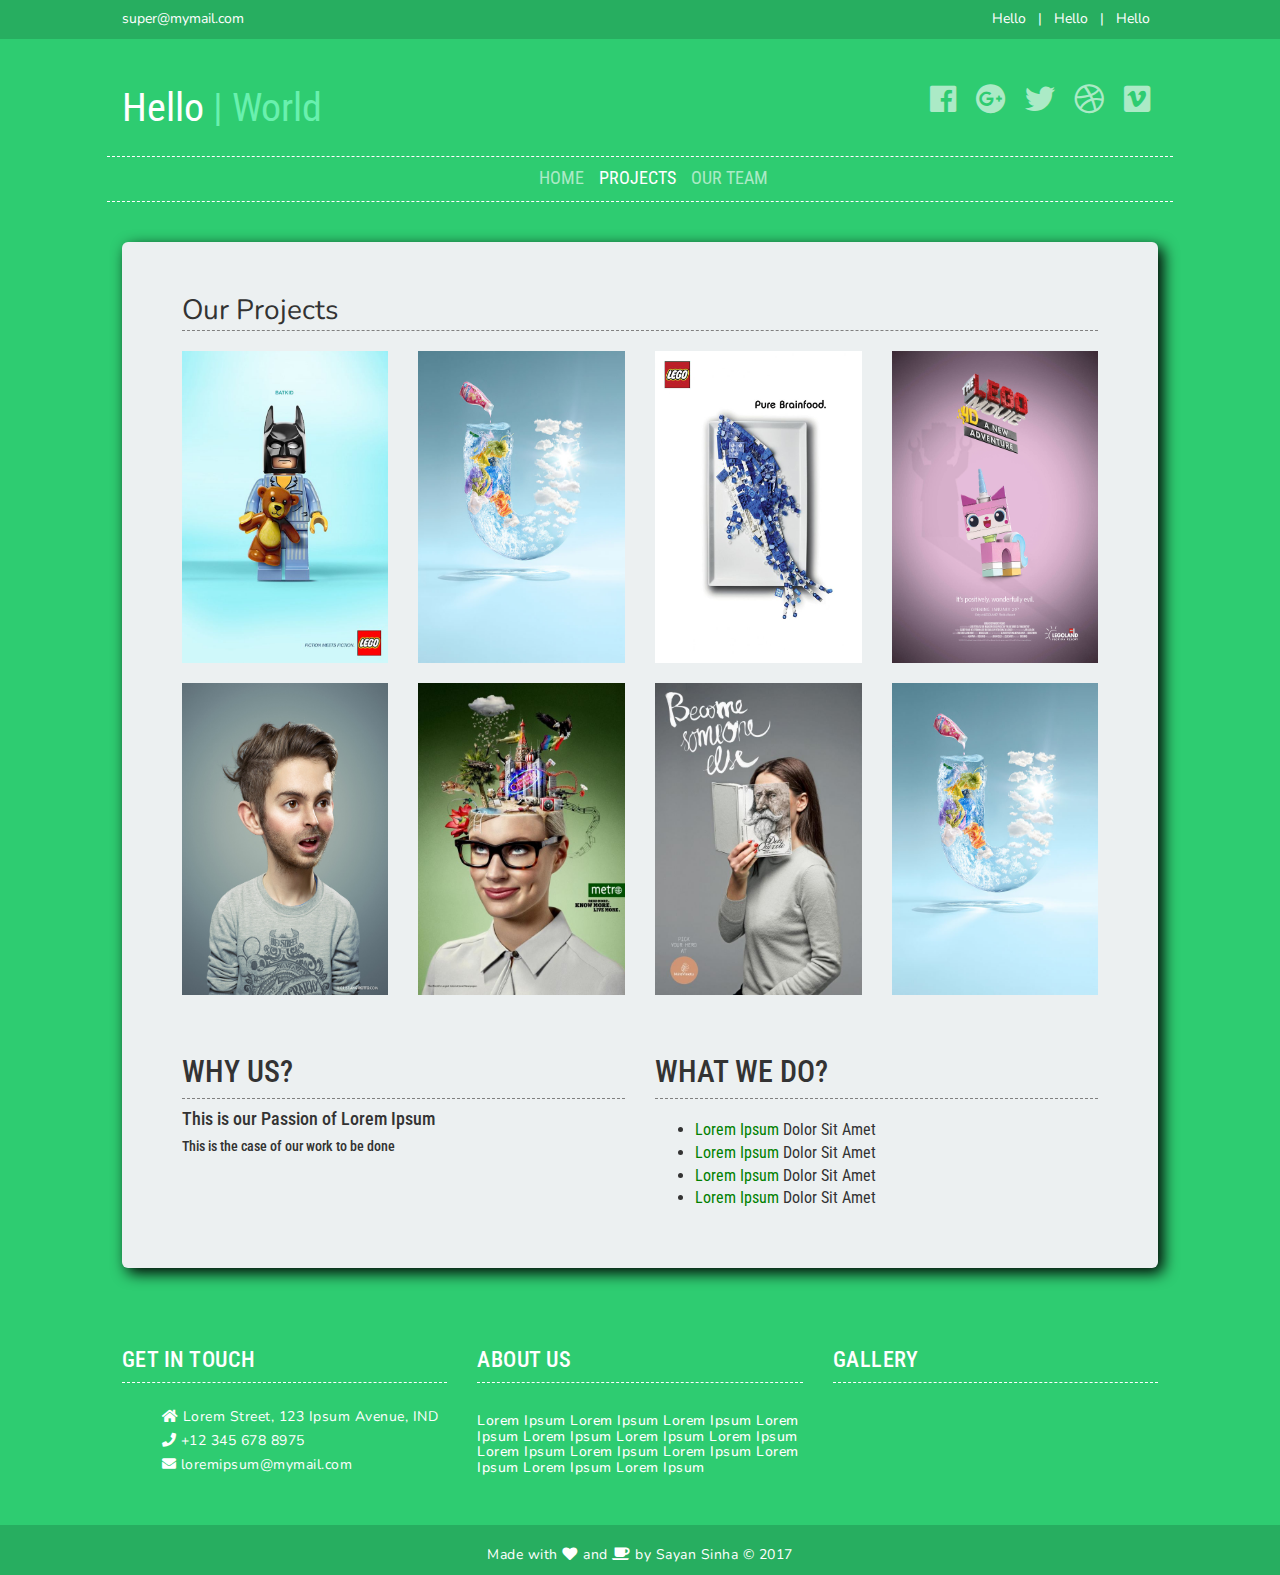
==== project.html @ 6f049e28 "Add files via upload" ====
<!DOCTYPE html>
<head>
    <title>Hello World | Projects</title>
        <meta charset="utf-8">
        <meta name="viewport" content="width=device-width, initial-scale=1.0">
        <meta http-equiv="X-UA-Compatible" content="IE=edge">
<!-- Bootstrap CSS -->
        <link rel="stylesheet" href="css/bootstrap.min.css" />
<!-- FontAwesome CSS -->
        <link rel="stylesheet" href="css/fontawesome-all.min.css" />
<!-- StyleSheets -->
        <link rel="stylesheet" href="styles.css" />
        
<!-- Custome Styles -->
        <style>

            body{
                background-color: #2ecc71;
            }


            .nav-link{
                background-color: #27ae60;
                color:#fff;
                padding-top:9px;
            }

            .nav-link ul li {
                display:inline-block;
                list-style: none;
            }
            
            .nav-link ul li a{
                color:#fff;
                text-decoration:none;
                position: relative;
                margin: 0 8px 0 8px;
            }

            .brand{
                color:#fff; 
                font-size: 40px;
            }

            .brand span{
                color: #69F0AE;
            }

            .brand-link ul li{
                display:inline-block;
                list-style: none;
            }

            .brand-link ul li a{
                color:#fff;
                text-decoration:none;
                position: relative;
                margin: 0 8px 0 8px;
                font-size:30px;
                opacity:0.6;
            }
            .brand-link ul li a:hover{
                opacity:1;
            }

            .hr{
                border-top: 0.2px dashed #fff;
                border-bottom: 0.2px dashed #fff;
            }

            .hr-grey{
                border-top: 0.5px dashed grey;
            }

            .hr-white{
                border-top: 0.5px dashed #fff;
            }

            .links ul li{
                display:inline-block;
                list-style: none;
                padding: 8px 0 0 0;
            }

            .links ul li a:hover{
                opacity: 1;
            }

            .links ul li a{
                color:#fff;
                text-decoration:none;
                position: relative;
                margin-right: 12px;
                font-size:18px;
                opacity:0.6;
            }

            .links ul li #active{
                opacity:1;
            }

            .text-over-image{
                position: absolute;
                top: 0;
                bottom: 0;
                left: 0;
                right: 0;
                opacity: 0;
                transition: all 0.5s ease;
                background-color: #e74c3c;
            }

            .text-over-image:hover{
                opacity: 0.8;
            }

            .text-overlay{
                color:#fff;
                top:50%;
                left:50%;
                padding-top:40%;
            }

            .bg-grey{
                background-color: #ECF0F1;
            }

            .page-foot-links ul li a{
                color:green;
            }
            
            .page-foot-links ul li{
                font-size:16px;
            }

            .shadow{
                box-shadow: 5px 5px 15px #000;
            }

            .footer-settings{
                color:#fff;
                letter-spacing: 0.5px;
            }

            .footer-settings h4{
                font-size:22px;
            }

            .foot-links li{
                list-style: none;
                margin-top: 4px;
            }

             @media (max-width: 720px){
           *{
                font-size: 10px;
                }
            }
        </style>
</head>

<body>
    <div class="container-fluid">
        <div class="row nav-link nunito">
            <div class="col-md-1"></div>
            <div class="col-md-10">
                <text class="pull-left">super@mymail.com</text>
                <ul class="pull-right">
                    <li><a href="#">Hello</a></li>
                    <li>|</li>
                    <li><a href="#">Hello</a></li>
                    <li>|</li>
                    <li><a href="#">Hello</a></li>
                </ul>
            </div>
            <div class="col-md-1"></div>
        </div>

        <br /><br />

        <div class="row brand-link">
            <div class="col-md-1"></div>
            <div class="col-md-10">
                <text class="pull-left brand roboto">Hello <span>| World</span></text>
                <ul class="pull-right">
                    <li><a href="#"><span class="fab fa-facebook"></span></a></li>
                    <li><a href="#"><span class="fab fa-google-plus"></span></a></li>
                    <li><a href="#"><span class="fab fa-twitter"></span></a></li>
                    <li><a href="#"><span class="fab fa-dribbble"></span></a></li>
                    <li><a href="#"><span class="fab fa-vimeo"></span></a></li>
                </ul>
            </div>
            <div class="col-md-1"></div>
        </div> 

        <br />

        <div class="row links">
            <div class="col-md-1"></div>
            <div class="col-md-10 hr roboto">
                <ul class="text-center">
                    <li><a href="index.html">HOME</a></li>
                    <li><a id="active" href="project.html">PROJECTS</a></li>
                    <li><a href="team.html">OUR TEAM</a></li>
                </ul>
            </div>
            <div class="col-md-1"></div>
        </div>

        <br /><br />

        <div class="row">
            <div class="col-md-1"></div>
            <div class="col-md-10 nunito">
                <div class="jumbotron bg-grey shadow">

                    <text style="font-size:28px;">Our Projects</text>
                    <div class="hr-grey"></div>

                    <br />

                    <div class="row">
                        <div class="col-md-3">
                            <img src="img/1.jpg" class="img-responsive" style="width:251px; height:312px;" >
                            <div class="text-over-image">
                                <div class="text-overlay">
                                    <h3 class="text-center">Lorem Ipsum</h3>
                                    <h5 class="text-center">Hello World Hello World Hello World Hello World Hello World</h5>
                                </div>
                            </div>
                        </div>
                        <div class="col-md-3">
                            <img src="img/2.jpg" class="img-responsive" style="width:251px; height:312px;">
                            <div class="text-over-image">
                                <div class="text-overlay">
                                    <h3 class="text-center">Lorem Ipsum</h3>
                                    <h5 class="text-center">Hello World Hello World Hello World Hello World Hello World</h5>
                                </div>
                            </div>
                        </div>
                        <div class="col-md-3">
                            <img src="img/3.jpg" class="img-responsive" style="width:251px; height:312px;">
                            <div class="text-over-image">
                                <div class="text-overlay">
                                    <h3 class="text-center">Lorem Ipsum</h3>
                                    <h5 class="text-center">Hello World Hello World Hello World Hello World Hello World</h5>
                                </div>
                            </div>
                        </div>
                        <div class="col-md-3">
                            <img src="img/4.jpg" class="img-responsive" style="width:251px; height:312px;">
                            <div class="text-over-image">
                                <div class="text-overlay">
                                    <h3 class="text-center">Lorem Ipsum</h3>
                                    <h5 class="text-center">Hello World Hello World Hello World Hello World Hello World</h5>
                                </div>
                            </div>
                        </div>
                    </div>

                    <br />

                    <div class="row">
                        <div class="col-md-3">
                            <img src="img/5.jpg" class="img-responsive" style="width:251px; height:312px;" >
                            <div class="text-over-image">
                                <div class="text-overlay">
                                    <h3 class="text-center">Lorem Ipsum</h3>
                                    <h5 class="text-center">Hello World Hello World Hello World Hello World Hello World</h5>
                                </div>
                            </div>
                        </div>
                        <div class="col-md-3">
                            <img src="img/6.jpg" class="img-responsive" style="width:251px; height:312px;">
                                <div class="text-over-image">
                                <div class="text-overlay">
                                    <h3 class="text-center">Lorem Ipsum</h3>
                                    <h5 class="text-center">Hello World Hello World Hello World Hello World Hello World</h5>
                                </div>
                            </div>
                        </div>
                        <div class="col-md-3">
                            <img src="img/7.jpg" class="img-responsive" style="width:251px; height:312px;">
                            <div class="text-over-image">
                                <div class="text-overlay">
                                    <h3 class="text-center">Lorem Ipsum</h3>
                                    <h5 class="text-center">Hello World Hello World Hello World Hello World Hello World</h5>
                                </div>
                            </div>
                        </div>
                        <div class="col-md-3">
                            <img src="img/2.jpg" class="img-responsive" style="width:251px; height:312px;">
                            <div class="text-over-image">
                                <div class="text-overlay">
                                    <h3 class="text-center">Lorem Ipsum</h3>
                                    <h5 class="text-center">Hello World Hello World Hello World Hello World Hello World</h5>
                                </div>
                            </div>
                        </div>
                    </div>

                    <br /><br />

                    <div class="row page-foot-links roboto">
                        <div class="col-md-6 pull-left">
                            <h2>WHY US?</h2>
                            <div class="hr-grey"></div>
                            <h4>This is our Passion of Lorem Ipsum</h4>
                            <h5>This is the case of our work to be done</h5>
                        </div>
                        <div class="col-md-6 pull-left">
                            <h2>WHAT WE DO?</h2>
                            <div class="hr-grey"></div>
                            <br />
                            <ul class="pull-left">
                                <li><a href="#">Lorem Ipsum</a> Dolor Sit Amet</li>
                                <li><a href="#">Lorem Ipsum</a> Dolor Sit Amet</li>
                                <li><a href="#">Lorem Ipsum</a> Dolor Sit Amet</li>
                                <li><a href="#">Lorem Ipsum</a> Dolor Sit Amet</li>
                            </ul>
                        </div>
                    </div>

                </div>
            </div>
            <div class="col-md-1"></div>
        </div>
    </div>

    <br /><br />

    <footer class="footer-settings">
        <div class="container-fluid">
            <div class="row">
                <div class="col-md-1"></div>
                <div class="col-md-10">
                    <div class="row">
                        <div class="col-md-4">
                            <h4 class="roboto">GET IN TOUCH</h4>
                            <div class="hr-white"></div>
                            <br />
                            <ul class="foot-links nunito">
                                <li><span class="fa fa-home"></span> Lorem Street, 123 Ipsum Avenue, IND</li>
                                <li><span class="fa fa-phone"></span> +12 345 678 8975</li>
                                <li><span class="fa fa-envelope"></span> loremipsum@mymail.com</li>
                            </ul>
                        </div>
                        <div class="col-md-4">
                            <h4 class="roboto">ABOUT US</h4>
                            <div class="hr-white"></div>
                            <br />
                            <h5 class="nunito">Lorem Ipsum Lorem Ipsum Lorem Ipsum Lorem Ipsum Lorem Ipsum Lorem Ipsum Lorem Ipsum Lorem Ipsum Lorem Ipsum Lorem Ipsum Lorem Ipsum Lorem Ipsum Lorem Ipsum </h5>
                        </div>
                        <div class="col-md-4">
                            <h4 class="roboto">GALLERY</h4>
                            <div class="hr-white"></div>
                        </div>
                    </div>
                </div>
                <div class="col-md-1"></div>
            </div>

            <br /><br />

            <div class="row" style="background-color:#27ae60;">

                <br />

                <div class="col-md-12">
                    <p class="text-center nunito">Made with <span class="fa fa-heart"></span> and <span class="fa fa-coffee"></span> by Sayan Sinha &copy; 2017</p>
                </div>
            </div>
        </div>

    </footer>


    
    <!-- jQuery JS -->
    <script src="js/jquery-1.12.1.min.js"></script>   

    <!-- Bootstrap JS -->
    <script src="js/bootstrap.min.js"></script>
</body>
---- styles.css ----
@import url('https://fonts.googleapis.com/css?family=Nunito|Roboto+Condensed');

.roboto{
	font-family: 'Roboto Condensed', sans-serif;
}

.nunito{
	font-family: 'Nunito', sans-serif;
}
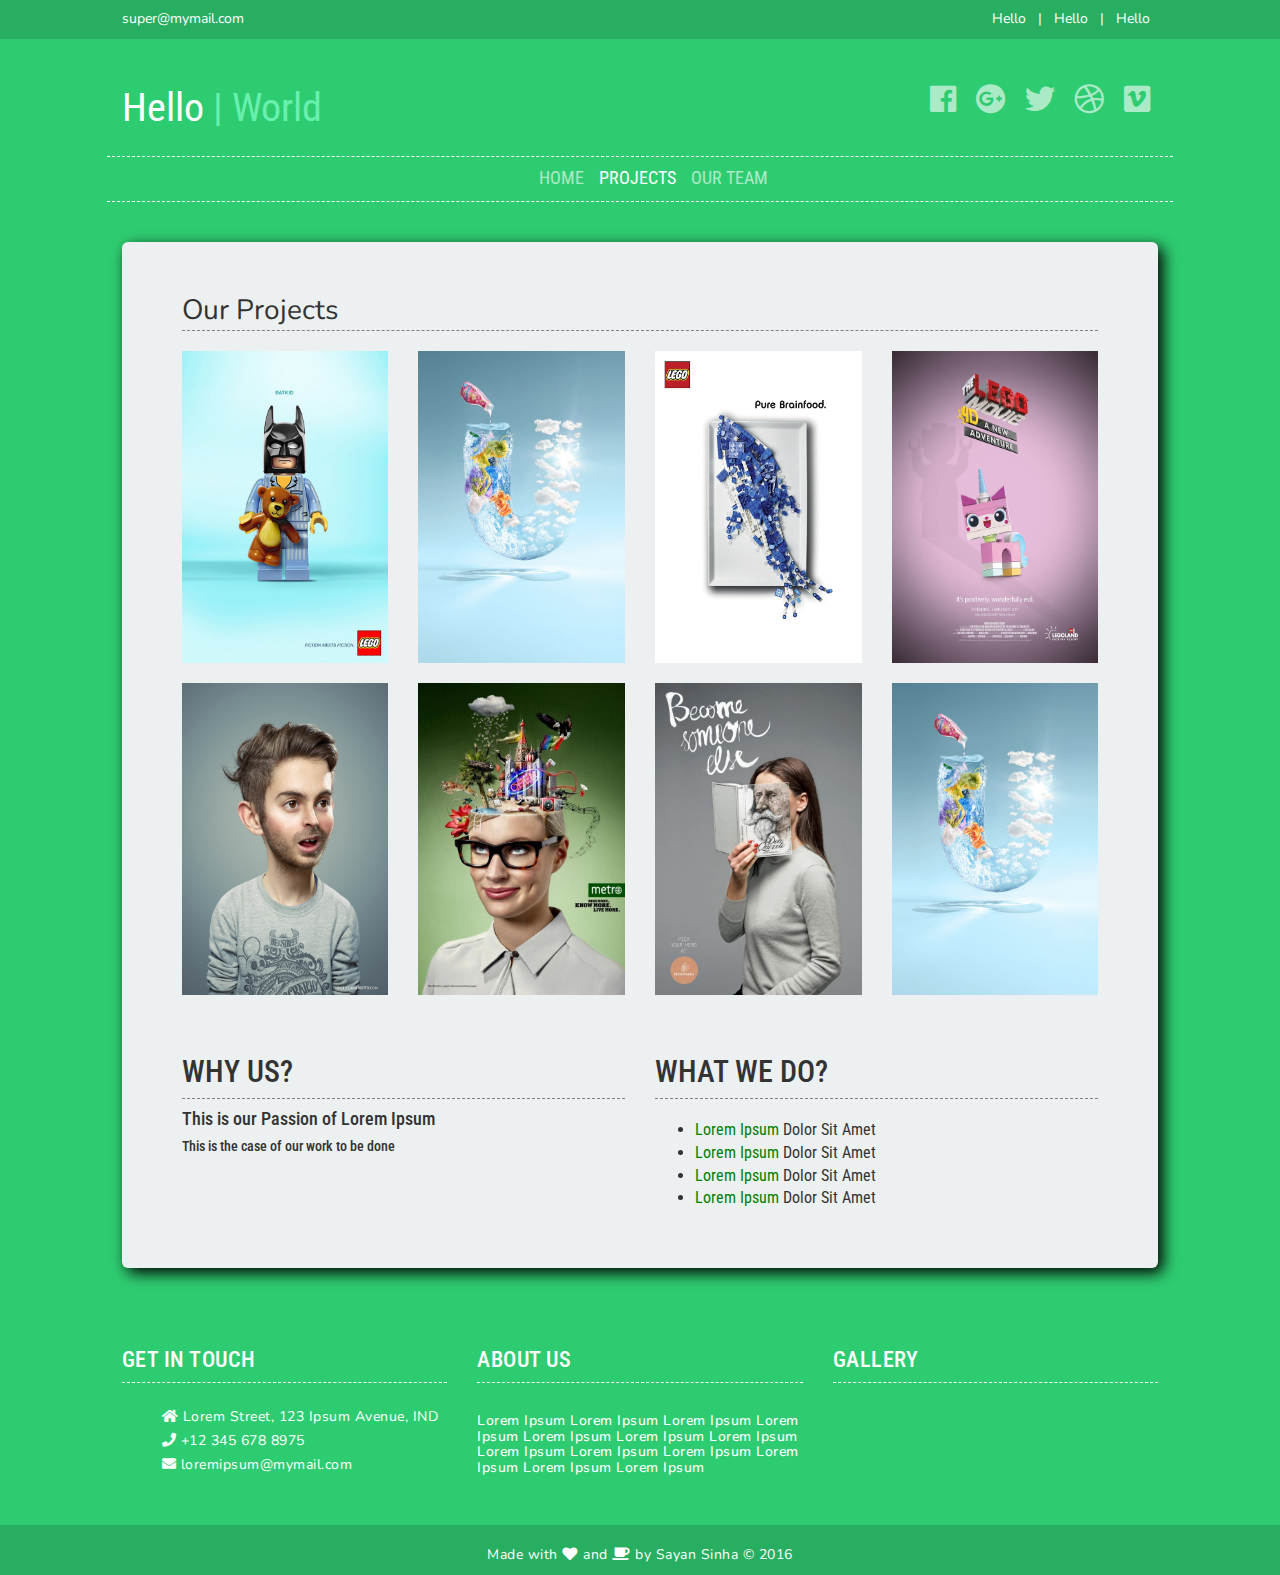
==== commit aac7d20f: "Update project.html" ====
--- a/project.html
+++ b/project.html
@@ -367,7 +367,7 @@
                 <br />
 
                 <div class="col-md-12">
-                    <p class="text-center nunito">Made with <span class="fa fa-heart"></span> and <span class="fa fa-coffee"></span> by Sayan Sinha &copy; 2017</p>
+                    <p class="text-center nunito">Made with <span class="fa fa-heart"></span> and <span class="fa fa-coffee"></span> by Sayan Sinha &copy; 2016</p>
                 </div>
             </div>
         </div>
@@ -381,4 +381,4 @@
 
     <!-- Bootstrap JS -->
     <script src="js/bootstrap.min.js"></script>
-</body>+</body>
